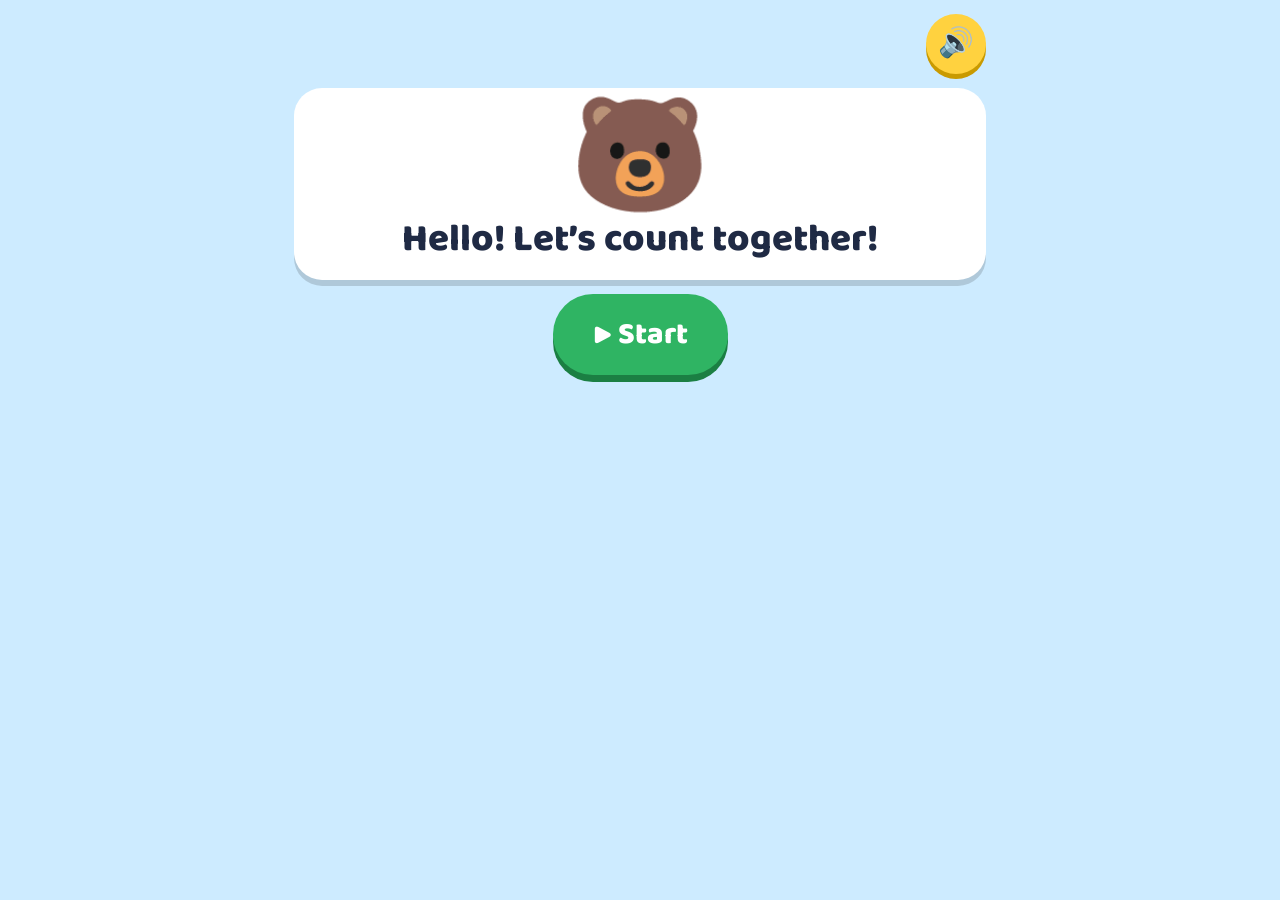
==== n1/math.html @ c8e06a7d "Add files via upload" ====
<!DOCTYPE html>
<html lang="en">
<head>
<meta charset="utf-8">
<meta name="viewport" content="width=device-width, initial-scale=1, viewport-fit=cover">
<title>Let’s Count! Nursery 1 Maths</title>
<link href="https://fonts.googleapis.com/css2?family=Baloo+2:wght@600;800&display=swap" rel="stylesheet">
<style>
:root{--bg:#cdebff;--card:#fff;--ink:#1f2a44;--sun:#ffd23f;--grass:#2fb463;--coral:#ff6b6b;--sky:#2f8fe0;
box-sizing:border-box;padding-top:env(safe-area-inset-top,0px);padding-bottom:env(safe-area-inset-bottom,0px)}
@media (prefers-color-scheme:dark){:root:not([data-theme="light"]){--bg:#14213d;--card:#22325a;--ink:#fff7e0}}
:root[data-theme="dark"]{--bg:#14213d;--card:#22325a;--ink:#fff7e0}
*{box-sizing:border-box;-webkit-tap-highlight-color:transparent}
html,body{margin:0;min-height:100%}
body{background:var(--bg);color:var(--ink);font-family:"Baloo 2","Comic Sans MS","Trebuchet MS",sans-serif;font-weight:600;text-align:center;touch-action:manipulation;user-select:none}
#app{max-width:720px;margin:0 auto;padding:14px;min-height:100vh;display:flex;flex-direction:column;gap:14px}
button{font:inherit;color:inherit;cursor:pointer;border:0}
button:focus-visible{outline:5px solid var(--sky);outline-offset:3px}
.top{display:flex;align-items:center;justify-content:space-between;gap:10px}
.stars{display:flex;gap:4px;flex-wrap:wrap;justify-content:center;font-size:1.6rem}
.stars span{filter:grayscale(1);opacity:.35;transition:.3s}
.stars span.on{filter:none;opacity:1;transform:scale(1.2)}
.round{width:60px;height:60px;border-radius:50%;background:var(--sun);font-size:1.8rem;box-shadow:0 5px 0 #c99a00;color:#1f2a44}
.round:active{transform:translateY(4px);box-shadow:0 1px 0 #c99a00}
.card{background:var(--card);border-radius:28px;padding:18px;box-shadow:0 6px 0 rgba(0,0,0,.15)}
.prompt{font-size:clamp(1.6rem,6vw,2.4rem);font-weight:800;line-height:1.15}
.play{display:flex;flex-wrap:wrap;gap:10px;justify-content:center;align-items:center;min-height:130px}
.item{font-size:clamp(3rem,16vw,5rem);background:none;padding:4px;border-radius:20px;transition:transform .2s}
.item:active{transform:scale(1.2)}
.item.done{background:var(--sun);transform:scale(.9)}
.item .n{display:block;font-size:1.4rem;font-weight:800}
.choices{display:flex;gap:14px;justify-content:center;flex-wrap:wrap}
.num{width:clamp(90px,26vw,130px);height:clamp(90px,26vw,130px);border-radius:30px;font-size:4rem;font-weight:800;color:#fff;box-shadow:0 7px 0 rgba(0,0,0,.25)}
.num:nth-child(1){background:var(--coral)}.num:nth-child(2){background:var(--sky)}.num:nth-child(3){background:var(--grass)}
.num:active{transform:translateY(5px);box-shadow:0 2px 0 rgba(0,0,0,.25)}
.groups{display:flex;gap:14px;width:100%}
.group{flex:1;background:var(--bg);border-radius:24px;padding:10px;font-size:clamp(1.8rem,9vw,3rem);line-height:1.2;box-shadow:0 5px 0 rgba(0,0,0,.18)}
.big{font-size:1.9rem;font-weight:800;padding:16px 40px;border-radius:40px;background:var(--grass);color:#fff;box-shadow:0 7px 0 #1b7f43}
.big:active{transform:translateY(5px);box-shadow:0 2px 0 #1b7f43}
.mascot{font-size:7rem;line-height:1}
.msg{min-height:2.4rem;font-size:1.7rem;font-weight:800;color:var(--grass)}
.msg.bad{color:var(--coral)}
.shake{animation:shake .4s}
@keyframes shake{25%{transform:translateX(-10px)}75%{transform:translateX(10px)}}
.hop{animation:hop .6s}
@keyframes hop{40%{transform:translateY(-24px) scale(1.1)}}
@media (prefers-reduced-motion:reduce){*{animation:none!important;transition:none!important}}
</style>
</head>
<body>
<div id="app"></div>
<script>
var W=['zero','one','two','three','four','five'];
var EM=['🍎','🐟','⭐','🐥','🎈','🚗','🌸','🐞'];
var GOOD=['Great job!','Well done!','Super!','You are a star!','Wonderful!','Hooray!','Fantastic!'];
var app=document.getElementById('app'),sound=true,rounds=[],idx=0,score=0,cur=null,ac=null;

function say(t){try{if(!sound||!window.speechSynthesis)return;speechSynthesis.cancel();var u=new SpeechSynthesisUtterance(t);u.rate=.8;u.pitch=1.3;speechSynthesis.speak(u)}catch(e){}}
function tone(seq){try{if(!sound)return;ac=ac||new(window.AudioContext||window.webkitAudioContext)();seq.forEach(function(f,i){var o=ac.createOscillator(),g=ac.createGain(),t=ac.currentTime+i*.13;o.type='triangle';o.frequency.value=f;g.gain.setValueAtTime(.18,t);g.gain.exponentialRampToValueAtTime(.001,t+.25);o.connect(g);g.connect(ac.destination);o.start(t);o.stop(t+.26)})}catch(e){}}
function rnd(a,b){return a+Math.floor(Math.random()*(b-a+1))}
function pick(a){return a[rnd(0,a.length-1)]}
function shuffle(a){return a.sort(function(){return Math.random()-.5})}
function mk(n,e){return new Array(n+1).join(e)}

function home(){
  app.innerHTML='<div class="top"><span></span><button class="round" id="snd" aria-label="Sound on or off">🔊</button></div>'+
  '<div class="card"><div class="mascot">🐻</div><div class="prompt">Hello! Let’s count together!</div></div>'+
  '<div><button class="big" id="go">▶ Start</button></div>';
  document.getElementById('snd').onclick=toggle;
  document.getElementById('go').onclick=function(){
    var types=['count','find','more','count','find','more','count','find'];
    rounds=types.map(function(t){return t});idx=0;score=0;next();
  };
}
function toggle(){sound=!sound;document.getElementById('snd').textContent=sound?'🔊':'🔇';if(!sound&&window.speechSynthesis)speechSynthesis.cancel()}
function bar(){
  var s='';for(var i=0;i<rounds.length;i++)s+='<span class="'+(i<score?'on':'')+'">⭐</span>';
  return '<div class="top"><div class="stars">'+s+'</div><button class="round" id="rep" aria-label="Hear again">🔊</button></div>';
}
function setMsg(t,bad){var m=document.getElementById('msg');m.textContent=t;m.className='msg'+(bad?' bad':'')}
function choicesFor(ans){var s=[ans];while(s.length<3){var x=rnd(1,5);if(s.indexOf(x)<0)s.push(x)}return shuffle(s)}
function showChoices(box,ans,onDone){
  box.innerHTML=choicesFor(ans).map(function(n){return '<button class="num" data-n="'+n+'" aria-label="'+W[n]+'">'+n+'</button>'}).join('');
  Array.prototype.forEach.call(box.children,function(b){b.onclick=function(){
    if(+b.dataset.n===ans){correct(b)}else{wrong(b)}
  }});
}
function correct(el){
  var c=pick(GOOD);score++;tone([523,659,784,1047]);setMsg(c+' ⭐');
  if(el)el.classList.add('hop');
  setTimeout(function(){say(c)},350);
  document.getElementById('app').querySelectorAll('button.num,button.group').forEach(function(b){b.disabled=true});
  setTimeout(function(){idx++;next()},2200);
}
function wrong(el){
  tone([220,180]);setMsg('Oops! Try again, you can do it!',true);el.classList.remove('shake');void el.offsetWidth;el.classList.add('shake');say('Oops! Try again. You can do it!');
}

function next(){
  if(idx>=rounds.length)return finish();
  var t=rounds[idx];
  if(t==='count')countRound();else if(t==='find')findRound();else moreRound();
}
function shell(prompt,mid,low){
  app.innerHTML=bar()+'<div class="card"><div class="prompt" id="p">'+prompt+'</div></div><div class="card play" id="play">'+mid+'</div><div class="msg" id="msg"></div><div class="choices" id="ch">'+(low||'')+'</div>';
  document.getElementById('rep').onclick=function(){say(cur.say)};
}
function countRound(){
  var n=rnd(1,5),e=pick(EM),tapped=0,html='';
  for(var i=1;i<=n;i++)html+='<button class="item" data-i="'+i+'" aria-label="'+e+'">'+e+'</button>';
  cur={say:'Touch each picture to count them.'};
  shell('Touch each one to count!',html,'');
  say(cur.say);
  Array.prototype.forEach.call(document.querySelectorAll('.item'),function(b){b.onclick=function(){
    if(b.classList.contains('done'))return;
    b.classList.add('done');tapped++;b.innerHTML=e+'<span class="n">'+tapped+'</span>';tone([400+tapped*90]);say(W[tapped]);
    if(tapped===n){
      setTimeout(function(){
        document.getElementById('p').textContent='How many are there?';cur.say='How many are there?';say(cur.say);
        showChoices(document.getElementById('ch'),n);
      },1100);
    }
  }});
}
function findRound(){
  var n=rnd(1,5);cur={say:'Touch the number '+W[n]+'.'};
  shell('Touch the number '+n+'<br><small>('+W[n]+')</small>','<div class="mascot" style="font-size:4.5rem">'+mk(n,'🍎')+'</div>','');
  say(cur.say);showChoices(document.getElementById('ch'),n);
}
function moreRound(){
  var a=rnd(1,5),b;do{b=rnd(1,5)}while(b===a);
  var e1=pick(EM),e2;do{e2=pick(EM)}while(e2===e1);
  var win=a>b?0:1;cur={say:'Which group has more? Touch it.'};
  shell('Which group has more?','<div class="groups"><button class="group" data-g="0" aria-label="group one">'+mk(a,e1)+'</button><button class="group" data-g="1" aria-label="group two">'+mk(b,e2)+'</button></div>','');
  say(cur.say);
  Array.prototype.forEach.call(document.querySelectorAll('.group'),function(g){g.onclick=function(){+g.dataset.g===win?correct(g):wrong(g)}});
}
function finish(){
  tone([523,659,784,1047,784,1047,1319]);
  var s='';for(var i=0;i<score;i++)s+='⭐';
  app.innerHTML='<div class="top"><span></span><button class="round" id="snd">'+(sound?'🔊':'🔇')+'</button></div><div class="card"><div class="mascot hop">🐻🎉</div><div class="prompt">You did it! You are a counting star!</div><div class="stars" style="margin-top:10px">'+s+'</div></div><div><button class="big" id="again">↻ Play again</button></div>';
  document.getElementById('snd').onclick=toggle;
  document.getElementById('again').onclick=home;
  setTimeout(function(){say('You did it! You are a counting star!')},400);
}
home();
</script>
</body>
</html>
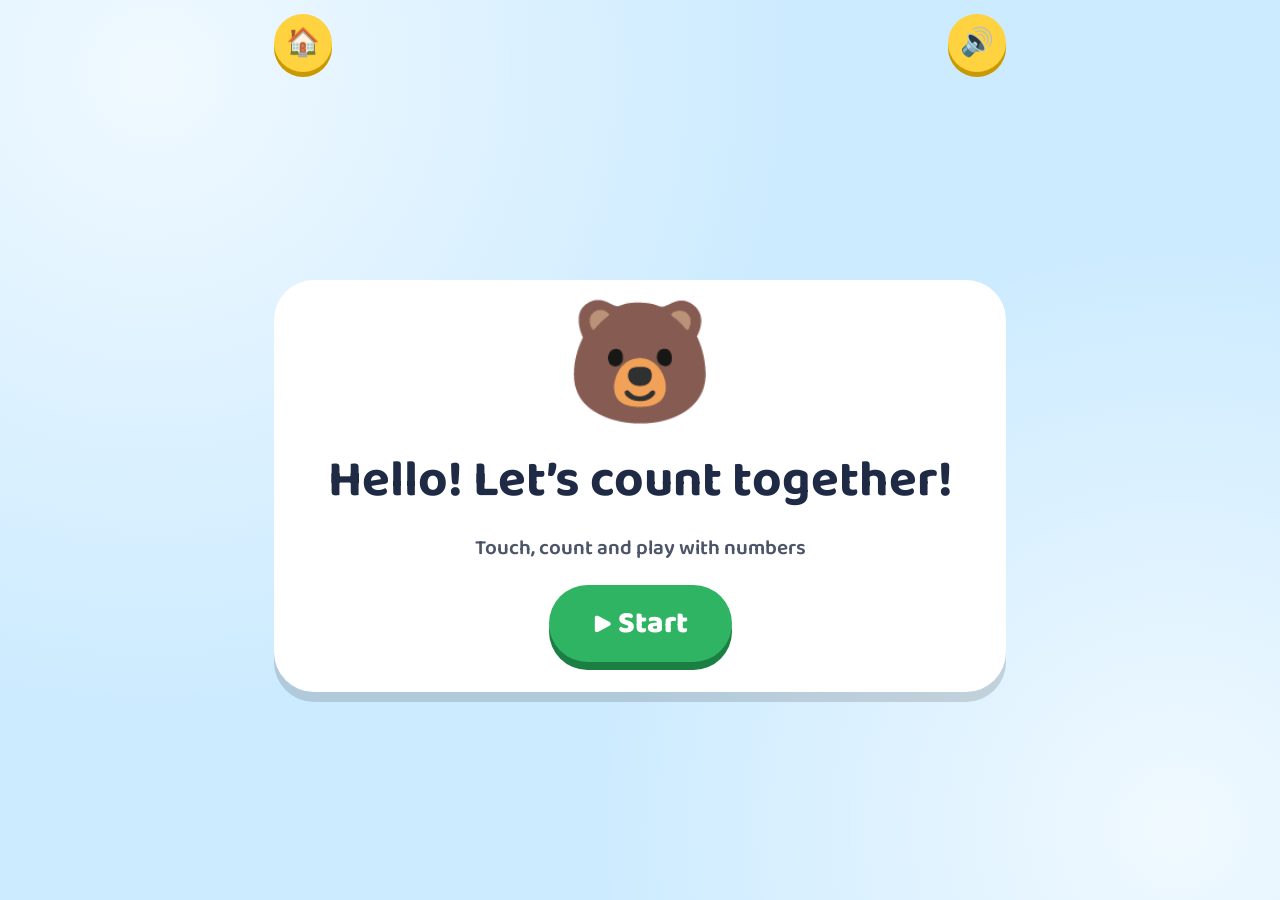
==== commit 66fb2569: "Add files via upload" ====
--- a/n1/math.html
+++ b/n1/math.html
@@ -1,149 +1,28 @@
 <!DOCTYPE html>
-<html lang="en">
-<head>
-<meta charset="utf-8">
-<meta name="viewport" content="width=device-width, initial-scale=1, viewport-fit=cover">
+<html lang="en"><head><meta charset="utf-8"><meta name="viewport" content="width=device-width, initial-scale=1, viewport-fit=cover">
 <title>Let’s Count! Nursery 1 Maths</title>
-<link href="https://fonts.googleapis.com/css2?family=Baloo+2:wght@600;800&display=swap" rel="stylesheet">
-<style>
-:root{--bg:#cdebff;--card:#fff;--ink:#1f2a44;--sun:#ffd23f;--grass:#2fb463;--coral:#ff6b6b;--sky:#2f8fe0;
-box-sizing:border-box;padding-top:env(safe-area-inset-top,0px);padding-bottom:env(safe-area-inset-bottom,0px)}
-@media (prefers-color-scheme:dark){:root:not([data-theme="light"]){--bg:#14213d;--card:#22325a;--ink:#fff7e0}}
-:root[data-theme="dark"]{--bg:#14213d;--card:#22325a;--ink:#fff7e0}
-*{box-sizing:border-box;-webkit-tap-highlight-color:transparent}
-html,body{margin:0;min-height:100%}
-body{background:var(--bg);color:var(--ink);font-family:"Baloo 2","Comic Sans MS","Trebuchet MS",sans-serif;font-weight:600;text-align:center;touch-action:manipulation;user-select:none}
-#app{max-width:720px;margin:0 auto;padding:14px;min-height:100vh;display:flex;flex-direction:column;gap:14px}
-button{font:inherit;color:inherit;cursor:pointer;border:0}
-button:focus-visible{outline:5px solid var(--sky);outline-offset:3px}
-.top{display:flex;align-items:center;justify-content:space-between;gap:10px}
-.stars{display:flex;gap:4px;flex-wrap:wrap;justify-content:center;font-size:1.6rem}
-.stars span{filter:grayscale(1);opacity:.35;transition:.3s}
-.stars span.on{filter:none;opacity:1;transform:scale(1.2)}
-.round{width:60px;height:60px;border-radius:50%;background:var(--sun);font-size:1.8rem;box-shadow:0 5px 0 #c99a00;color:#1f2a44}
-.round:active{transform:translateY(4px);box-shadow:0 1px 0 #c99a00}
-.card{background:var(--card);border-radius:28px;padding:18px;box-shadow:0 6px 0 rgba(0,0,0,.15)}
-.prompt{font-size:clamp(1.6rem,6vw,2.4rem);font-weight:800;line-height:1.15}
-.play{display:flex;flex-wrap:wrap;gap:10px;justify-content:center;align-items:center;min-height:130px}
-.item{font-size:clamp(3rem,16vw,5rem);background:none;padding:4px;border-radius:20px;transition:transform .2s}
-.item:active{transform:scale(1.2)}
-.item.done{background:var(--sun);transform:scale(.9)}
-.item .n{display:block;font-size:1.4rem;font-weight:800}
-.choices{display:flex;gap:14px;justify-content:center;flex-wrap:wrap}
-.num{width:clamp(90px,26vw,130px);height:clamp(90px,26vw,130px);border-radius:30px;font-size:4rem;font-weight:800;color:#fff;box-shadow:0 7px 0 rgba(0,0,0,.25)}
-.num:nth-child(1){background:var(--coral)}.num:nth-child(2){background:var(--sky)}.num:nth-child(3){background:var(--grass)}
-.num:active{transform:translateY(5px);box-shadow:0 2px 0 rgba(0,0,0,.25)}
-.groups{display:flex;gap:14px;width:100%}
-.group{flex:1;background:var(--bg);border-radius:24px;padding:10px;font-size:clamp(1.8rem,9vw,3rem);line-height:1.2;box-shadow:0 5px 0 rgba(0,0,0,.18)}
-.big{font-size:1.9rem;font-weight:800;padding:16px 40px;border-radius:40px;background:var(--grass);color:#fff;box-shadow:0 7px 0 #1b7f43}
-.big:active{transform:translateY(5px);box-shadow:0 2px 0 #1b7f43}
-.mascot{font-size:7rem;line-height:1}
-.msg{min-height:2.4rem;font-size:1.7rem;font-weight:800;color:var(--grass)}
-.msg.bad{color:var(--coral)}
-.shake{animation:shake .4s}
-@keyframes shake{25%{transform:translateX(-10px)}75%{transform:translateX(10px)}}
-.hop{animation:hop .6s}
-@keyframes hop{40%{transform:translateY(-24px) scale(1.1)}}
-@media (prefers-reduced-motion:reduce){*{animation:none!important;transition:none!important}}
-</style>
-</head>
-<body>
-<div id="app"></div>
+<link href="https://fonts.googleapis.com/css2?family=Baloo+2:wght@600;800&display=swap" rel="stylesheet"><link rel="stylesheet" href="kids.css"></head>
+<body class="mth"><div id="app"></div><script src="kids.js"></script>
 <script>
-var W=['zero','one','two','three','four','five'];
-var EM=['🍎','🐟','⭐','🐥','🎈','🚗','🌸','🐞'];
-var GOOD=['Great job!','Well done!','Super!','You are a star!','Wonderful!','Hooray!','Fantastic!'];
-var app=document.getElementById('app'),sound=true,rounds=[],idx=0,score=0,cur=null,ac=null;
-
-function say(t){try{if(!sound||!window.speechSynthesis)return;speechSynthesis.cancel();var u=new SpeechSynthesisUtterance(t);u.rate=.8;u.pitch=1.3;speechSynthesis.speak(u)}catch(e){}}
-function tone(seq){try{if(!sound)return;ac=ac||new(window.AudioContext||window.webkitAudioContext)();seq.forEach(function(f,i){var o=ac.createOscillator(),g=ac.createGain(),t=ac.currentTime+i*.13;o.type='triangle';o.frequency.value=f;g.gain.setValueAtTime(.18,t);g.gain.exponentialRampToValueAtTime(.001,t+.25);o.connect(g);g.connect(ac.destination);o.start(t);o.stop(t+.26)})}catch(e){}}
-function rnd(a,b){return a+Math.floor(Math.random()*(b-a+1))}
-function pick(a){return a[rnd(0,a.length-1)]}
-function shuffle(a){return a.sort(function(){return Math.random()-.5})}
-function mk(n,e){return new Array(n+1).join(e)}
-
-function home(){
-  app.innerHTML='<div class="top"><span></span><button class="round" id="snd" aria-label="Sound on or off">🔊</button></div>'+
-  '<div class="card"><div class="mascot">🐻</div><div class="prompt">Hello! Let’s count together!</div></div>'+
-  '<div><button class="big" id="go">▶ Start</button></div>';
-  document.getElementById('snd').onclick=toggle;
-  document.getElementById('go').onclick=function(){
-    var types=['count','find','more','count','find','more','count','find'];
-    rounds=types.map(function(t){return t});idx=0;score=0;next();
-  };
-}
-function toggle(){sound=!sound;document.getElementById('snd').textContent=sound?'🔊':'🔇';if(!sound&&window.speechSynthesis)speechSynthesis.cancel()}
-function bar(){
-  var s='';for(var i=0;i<rounds.length;i++)s+='<span class="'+(i<score?'on':'')+'">⭐</span>';
-  return '<div class="top"><div class="stars">'+s+'</div><button class="round" id="rep" aria-label="Hear again">🔊</button></div>';
-}
-function setMsg(t,bad){var m=document.getElementById('msg');m.textContent=t;m.className='msg'+(bad?' bad':'')}
-function choicesFor(ans){var s=[ans];while(s.length<3){var x=rnd(1,5);if(s.indexOf(x)<0)s.push(x)}return shuffle(s)}
-function showChoices(box,ans,onDone){
-  box.innerHTML=choicesFor(ans).map(function(n){return '<button class="num" data-n="'+n+'" aria-label="'+W[n]+'">'+n+'</button>'}).join('');
-  Array.prototype.forEach.call(box.children,function(b){b.onclick=function(){
-    if(+b.dataset.n===ans){correct(b)}else{wrong(b)}
-  }});
-}
-function correct(el){
-  var c=pick(GOOD);score++;tone([523,659,784,1047]);setMsg(c+' ⭐');
-  if(el)el.classList.add('hop');
-  setTimeout(function(){say(c)},350);
-  document.getElementById('app').querySelectorAll('button.num,button.group').forEach(function(b){b.disabled=true});
-  setTimeout(function(){idx++;next()},2200);
-}
-function wrong(el){
-  tone([220,180]);setMsg('Oops! Try again, you can do it!',true);el.classList.remove('shake');void el.offsetWidth;el.classList.add('shake');say('Oops! Try again. You can do it!');
-}
-
-function next(){
-  if(idx>=rounds.length)return finish();
-  var t=rounds[idx];
-  if(t==='count')countRound();else if(t==='find')findRound();else moreRound();
-}
-function shell(prompt,mid,low){
-  app.innerHTML=bar()+'<div class="card"><div class="prompt" id="p">'+prompt+'</div></div><div class="card play" id="play">'+mid+'</div><div class="msg" id="msg"></div><div class="choices" id="ch">'+(low||'')+'</div>';
-  document.getElementById('rep').onclick=function(){say(cur.say)};
-}
-function countRound(){
-  var n=rnd(1,5),e=pick(EM),tapped=0,html='';
-  for(var i=1;i<=n;i++)html+='<button class="item" data-i="'+i+'" aria-label="'+e+'">'+e+'</button>';
-  cur={say:'Touch each picture to count them.'};
-  shell('Touch each one to count!',html,'');
-  say(cur.say);
-  Array.prototype.forEach.call(document.querySelectorAll('.item'),function(b){b.onclick=function(){
-    if(b.classList.contains('done'))return;
-    b.classList.add('done');tapped++;b.innerHTML=e+'<span class="n">'+tapped+'</span>';tone([400+tapped*90]);say(W[tapped]);
-    if(tapped===n){
-      setTimeout(function(){
-        document.getElementById('p').textContent='How many are there?';cur.say='How many are there?';say(cur.say);
-        showChoices(document.getElementById('ch'),n);
-      },1100);
-    }
-  }});
-}
-function findRound(){
-  var n=rnd(1,5);cur={say:'Touch the number '+W[n]+'.'};
-  shell('Touch the number '+n+'<br><small>('+W[n]+')</small>','<div class="mascot" style="font-size:4.5rem">'+mk(n,'🍎')+'</div>','');
-  say(cur.say);showChoices(document.getElementById('ch'),n);
-}
-function moreRound(){
-  var a=rnd(1,5),b;do{b=rnd(1,5)}while(b===a);
-  var e1=pick(EM),e2;do{e2=pick(EM)}while(e2===e1);
-  var win=a>b?0:1;cur={say:'Which group has more? Touch it.'};
-  shell('Which group has more?','<div class="groups"><button class="group" data-g="0" aria-label="group one">'+mk(a,e1)+'</button><button class="group" data-g="1" aria-label="group two">'+mk(b,e2)+'</button></div>','');
-  say(cur.say);
-  Array.prototype.forEach.call(document.querySelectorAll('.group'),function(g){g.onclick=function(){+g.dataset.g===win?correct(g):wrong(g)}});
-}
-function finish(){
-  tone([523,659,784,1047,784,1047,1319]);
-  var s='';for(var i=0;i<score;i++)s+='⭐';
-  app.innerHTML='<div class="top"><span></span><button class="round" id="snd">'+(sound?'🔊':'🔇')+'</button></div><div class="card"><div class="mascot hop">🐻🎉</div><div class="prompt">You did it! You are a counting star!</div><div class="stars" style="margin-top:10px">'+s+'</div></div><div><button class="big" id="again">↻ Play again</button></div>';
-  document.getElementById('snd').onclick=toggle;
-  document.getElementById('again').onclick=home;
-  setTimeout(function(){say('You did it! You are a counting star!')},400);
-}
-home();
-</script>
-</body>
-</html>
+var W=['zero','one','two','three','four','five','six','seven','eight','nine','ten'];
+var EM=[['🍎','apples'],['🐟','fish'],['⭐','stars'],['🐥','chicks'],['🎈','balloons'],['🚗','cars'],['🌸','flowers'],['🐞','ladybirds']];
+function nums(n){var s=[n];while(s.length<3){var x=K.rnd(1,Math.max(5,n+1));if(s.indexOf(x)<0)s.push(x)}return K.shuffle(s).map(function(x){return {n:x,html:x,label:W[x]}})}
+function rep(n,e){return new Array(n+1).join(e)}
+function count(a){var n=K.rnd(2,5),e=K.pick(EM),t=0,h='<div class="counter">Count: <b id="cn">0</b></div><div class="tray">';
+ for(var i=1;i<=n;i++)h+='<button class="obj" style="animation-delay:'+i*.09+'s" aria-label="'+e[1]+'">'+e[0]+'</button>';h+='</div>';
+ a.ask('Touch each one to count!','Let us count the '+e[1]+'. Touch each one.');a.play(h);
+ Array.prototype.forEach.call(document.querySelectorAll('.obj'),function(b){b.onclick=function(){
+  if(b.classList.contains('done'))return;b.classList.add('done');t++;b.insertAdjacentHTML('beforeend','<span class="badge">'+t+'</span>');
+  var c=a.$('cn');c.textContent=t;c.classList.remove('bump');void c.offsetWidth;c.classList.add('bump');a.tone([380+t*80]);a.say(W[t]);
+  if(t===n)setTimeout(function(){a.say('There are '+W[n]+' '+e[1]+'!',function(){a.ask('How many '+e[1]+'<small>Touch the number</small>','How many '+e[1]+' are there?');
+   a.choose(nums(n),function(o,el){o.n===n?a.ok(el):a.no(el)})})},900)}})}
+function find(a){var n=K.rnd(1,5),e=K.pick(EM);
+ a.ask('Touch the number '+n+'<small>('+W[n]+')</small>','Touch the number '+W[n]+'.');
+ a.play('<div class="tray" style="font-size:clamp(2.4rem,10vw,3.4rem)">'+rep(n,e[0])+'</div>');
+ a.choose(nums(n),function(o,el){o.n===n?a.ok(el,'Yes! This is the number '+W[n]+'.'):a.no(el)})}
+function more(a){var x=K.rnd(1,5),y;do{y=K.rnd(1,5)}while(y===x);var e1=K.pick(EM),e2;do{e2=K.pick(EM)}while(e2===e1);var win=x>y?0:1;
+ a.ask('Which group has more?','Which group has more? Touch it.');
+ a.play('<div class="groups"><button class="group" aria-label="group one">'+rep(x,e1[0])+'</button><button class="group" aria-label="group two">'+rep(y,e2[0])+'</button></div>');
+ Array.prototype.forEach.call(document.querySelectorAll('.group'),function(g,i){g.onclick=function(){i===win?a.ok(g,Math.max(x,y)+' is more than '+Math.min(x,y)+'.'):a.no(g)}})}
+K.run({id:'math',mascot:'🐻',hello:'Hello! Let’s count together!',sub:'Touch, count and play with numbers',done:'You did it! You are a counting star!',rounds:function(){return [count,find,more,count,find,more,count,find]}});
+</script></body></html>
--- a/n1/kids.css
+++ b/n1/kids.css
@@ -0,0 +1,62 @@
+:root{--sun:#ffd23f;--coral:#ff6b6b;--sky:#2f8fe0;box-sizing:border-box;padding-top:env(safe-area-inset-top,0px);padding-bottom:env(safe-area-inset-bottom,0px)}
+body{--bg:#cdebff;--bg2:#f0f9ff;--card:#fff;--ink:#1f2a44;--ac:#2fb463;--acd:#1b7f43}
+body.eng{--bg:#e4dbff;--bg2:#f7f3ff;--ink:#2a1f4d;--ac:#17a89b;--acd:#0f776e}
+body.sci{--bg:#d6f4cf;--bg2:#f2fcee;--ink:#12361f;--ac:#2e9e4f;--acd:#1c6e34}
+@media(prefers-color-scheme:dark){body,body.eng,body.sci{--bg:#1a2142;--bg2:#232c57;--card:#303b6a;--ink:#fff7e0}}
+*{box-sizing:border-box;-webkit-tap-highlight-color:transparent}
+html,body{margin:0;min-height:100%}
+body{background:radial-gradient(circle at 12% 8%,var(--bg2),transparent 45%),radial-gradient(circle at 92% 92%,var(--bg2),transparent 40%),var(--bg);color:var(--ink);font-family:"Baloo 2","Trebuchet MS","Comic Sans MS",sans-serif;font-weight:600;text-align:center;user-select:none;touch-action:manipulation}
+#app{max-width:760px;margin:0 auto;padding:14px;min-height:100vh;display:flex;flex-direction:column;gap:14px}
+button,a{font:inherit;color:inherit;cursor:pointer;border:0;text-decoration:none}
+:focus-visible{outline:5px solid var(--sky);outline-offset:3px}
+.top{display:flex;align-items:center;justify-content:space-between;gap:10px}
+.round{width:58px;height:58px;border-radius:50%;background:var(--sun);font-size:1.7rem;box-shadow:0 5px 0 #c99a00;color:#2a1f4d;display:grid;place-items:center;flex:none}
+.round:active{transform:translateY(4px);box-shadow:0 1px 0 #c99a00}
+.stars{display:flex;gap:3px;flex-wrap:wrap;justify-content:center;font-size:1.5rem}
+.stars span{filter:grayscale(1);opacity:.3;transition:.4s}
+.stars span.on{filter:none;opacity:1;transform:scale(1.25) rotate(360deg)}
+.stage{flex:1;display:flex;flex-direction:column;gap:14px;justify-content:center}
+.bubble{background:var(--card);border-radius:30px;padding:14px 16px;box-shadow:0 7px 0 rgba(0,0,0,.14);display:flex;align-items:center;gap:12px;text-align:left;position:relative}
+.bubble:after{content:"";position:absolute;bottom:-12px;left:42px;border:12px solid transparent;border-bottom:0;border-top-color:var(--card)}
+.bubble .face{font-size:3rem;flex:none}
+.pt{font-size:clamp(1.5rem,5.5vw,2.3rem);font-weight:800;line-height:1.12;flex:1;text-align:center}
+.pt small{display:block;font-size:.6em;opacity:.7}
+.play{background:var(--card);border-radius:34px;padding:16px;box-shadow:0 8px 0 rgba(0,0,0,.14);min-height:150px;display:flex;gap:14px;justify-content:center;align-items:center;flex-wrap:wrap;position:relative}
+.hero{background:var(--card);border-radius:40px;padding:30px 20px;box-shadow:0 10px 0 rgba(0,0,0,.14)}
+.hero h1{font-size:clamp(2rem,8vw,3.2rem);margin:10px 0}.hero p{margin:0 0 20px;opacity:.8;font-size:1.3rem}
+.mascot{font-size:7.5rem;line-height:1}.bob{animation:bob 2.4s ease-in-out infinite}
+@keyframes bob{50%{transform:translateY(-12px)}}
+.big{font-size:1.9rem;font-weight:800;padding:14px 44px;border-radius:44px;background:var(--ac);color:#fff;box-shadow:0 8px 0 var(--acd)}
+.big:active{transform:translateY(6px);box-shadow:0 2px 0 var(--acd)}
+.msg{min-height:2.3rem;font-size:1.7rem;font-weight:800;color:var(--ac)}.msg.bad{color:var(--coral)}
+.choices{display:flex;gap:14px;justify-content:center;flex-wrap:wrap;min-height:20px}
+.opt{width:clamp(95px,28vw,135px);height:clamp(100px,29vw,140px);border-radius:32px;font-size:3.6rem;font-weight:800;color:#fff;box-shadow:0 8px 0 rgba(0,0,0,.25);line-height:1;padding:6px;animation:pop .45s both}
+.opt small{display:block;font-size:1.25rem;font-weight:800;margin-top:4px}
+.opt:nth-child(1){background:var(--coral);animation-delay:0s}.opt:nth-child(2){background:var(--sky);animation-delay:.08s}.opt:nth-child(3){background:var(--ac);animation-delay:.16s}
+.opt.card{background:var(--card)!important;color:var(--ink)}
+.opt:active{transform:translateY(6px);box-shadow:0 2px 0 rgba(0,0,0,.25)}
+@keyframes pop{0%{transform:scale(0)}70%{transform:scale(1.12)}}
+.letter{font-size:clamp(7rem,32vw,11rem);font-weight:800;line-height:1;color:var(--coral);text-shadow:5px 6px 0 rgba(0,0,0,.12)}
+.pic{font-size:clamp(5rem,26vw,8.5rem);background:var(--bg);border-radius:36px;padding:8px 22px;line-height:1.1;box-shadow:0 7px 0 rgba(0,0,0,.18)}
+.pic small{display:block;font-size:1.5rem;font-weight:800}
+.pic:active{transform:scale(1.07)}
+.sing{animation:ring .9s infinite,wob .4s infinite}
+@keyframes ring{0%{box-shadow:0 0 0 0 rgba(47,143,224,.6)}100%{box-shadow:0 0 0 38px rgba(47,143,224,0)}}
+@keyframes wob{50%{transform:rotate(-4deg) scale(1.06)}}
+.tray{display:flex;flex-wrap:wrap;gap:12px;justify-content:center;padding:14px;border-radius:28px;background:repeating-linear-gradient(45deg,var(--bg),var(--bg) 14px,var(--bg2) 14px,var(--bg2) 28px);width:100%}
+.counter{width:100%;display:flex;justify-content:center;align-items:center;gap:10px;font-size:1.3rem;font-weight:800}
+.counter b{display:grid;place-items:center;width:86px;height:86px;border-radius:50%;background:var(--ac);color:#fff;font-size:3.4rem;box-shadow:0 6px 0 var(--acd)}
+.counter b.bump{animation:pop .4s}
+.obj{position:relative;width:clamp(82px,22vw,108px);height:clamp(82px,22vw,108px);border-radius:50%;background:var(--card);font-size:clamp(2.8rem,12vw,3.8rem);box-shadow:0 7px 0 rgba(0,0,0,.2);display:grid;place-items:center;transition:.25s;animation:pop .5s both}
+.obj:active{transform:scale(1.1)}
+.obj.done{background:var(--sun);transform:translateY(5px) scale(.94);box-shadow:0 2px 0 rgba(0,0,0,.2)}
+.obj .badge{position:absolute;top:-10px;right:-10px;width:40px;height:40px;border-radius:50%;background:var(--coral);color:#fff;font-size:1.5rem;font-weight:800;display:grid;place-items:center;border:3px solid #fff;animation:pop .4s}
+.groups{display:flex;gap:14px;width:100%}
+.group{flex:1;background:var(--bg);border-radius:28px;padding:12px;font-size:clamp(1.8rem,8vw,2.8rem);line-height:1.25;box-shadow:0 7px 0 rgba(0,0,0,.18)}
+.group:active{transform:translateY(5px)}
+.word{font-size:1.6rem;font-weight:800;opacity:.8}
+.shake{animation:shake .4s}@keyframes shake{25%{transform:translateX(-10px)}75%{transform:translateX(10px)}}
+.hop{animation:hop .6s}@keyframes hop{40%{transform:translateY(-26px) scale(1.12)}}
+.confetti{position:fixed;top:-50px;font-size:2rem;pointer-events:none;z-index:50;animation:fall 2.3s ease-in forwards}
+@keyframes fall{to{transform:translate(var(--dx),115vh) rotate(540deg)}}
+@media(prefers-reduced-motion:reduce){*{animation:none!important;transition:none!important}.confetti{display:none}}
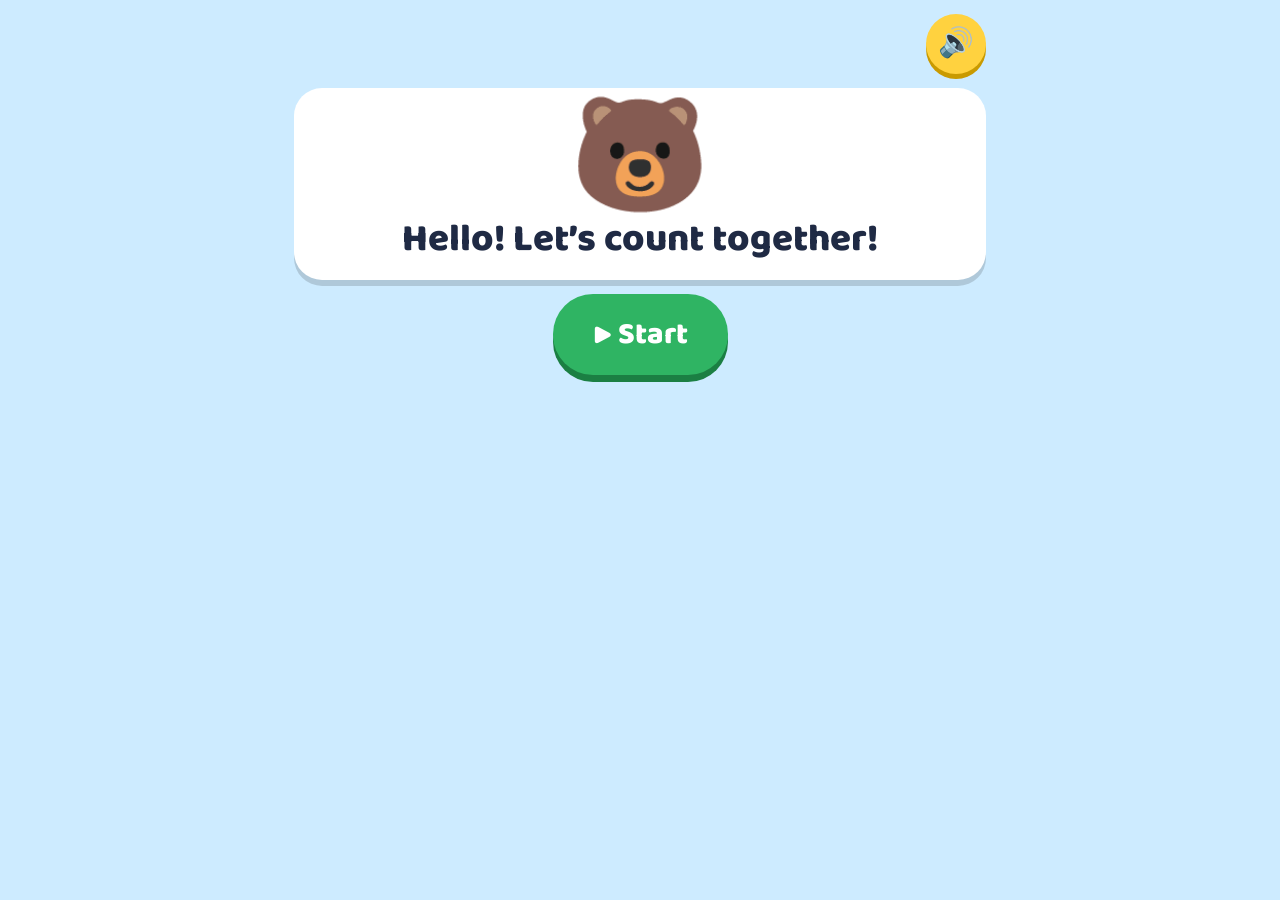
==== commit 5277d269: "Add files via upload" ====
--- a/n1/math.html
+++ b/n1/math.html
@@ -1,28 +1,149 @@
 <!DOCTYPE html>
-<html lang="en"><head><meta charset="utf-8"><meta name="viewport" content="width=device-width, initial-scale=1, viewport-fit=cover">
+<html lang="en">
+<head>
+<meta charset="utf-8">
+<meta name="viewport" content="width=device-width, initial-scale=1, viewport-fit=cover">
 <title>Let’s Count! Nursery 1 Maths</title>
-<link href="https://fonts.googleapis.com/css2?family=Baloo+2:wght@600;800&display=swap" rel="stylesheet"><link rel="stylesheet" href="kids.css"></head>
-<body class="mth"><div id="app"></div><script src="kids.js"></script>
+<link href="https://fonts.googleapis.com/css2?family=Baloo+2:wght@600;800&display=swap" rel="stylesheet">
+<style>
+:root{--bg:#cdebff;--card:#fff;--ink:#1f2a44;--sun:#ffd23f;--grass:#2fb463;--coral:#ff6b6b;--sky:#2f8fe0;
+box-sizing:border-box;padding-top:env(safe-area-inset-top,0px);padding-bottom:env(safe-area-inset-bottom,0px)}
+@media (prefers-color-scheme:dark){:root:not([data-theme="light"]){--bg:#14213d;--card:#22325a;--ink:#fff7e0}}
+:root[data-theme="dark"]{--bg:#14213d;--card:#22325a;--ink:#fff7e0}
+*{box-sizing:border-box;-webkit-tap-highlight-color:transparent}
+html,body{margin:0;min-height:100%}
+body{background:var(--bg);color:var(--ink);font-family:"Baloo 2","Comic Sans MS","Trebuchet MS",sans-serif;font-weight:600;text-align:center;touch-action:manipulation;user-select:none}
+#app{max-width:720px;margin:0 auto;padding:14px;min-height:100vh;display:flex;flex-direction:column;gap:14px}
+button{font:inherit;color:inherit;cursor:pointer;border:0}
+button:focus-visible{outline:5px solid var(--sky);outline-offset:3px}
+.top{display:flex;align-items:center;justify-content:space-between;gap:10px}
+.stars{display:flex;gap:4px;flex-wrap:wrap;justify-content:center;font-size:1.6rem}
+.stars span{filter:grayscale(1);opacity:.35;transition:.3s}
+.stars span.on{filter:none;opacity:1;transform:scale(1.2)}
+.round{width:60px;height:60px;border-radius:50%;background:var(--sun);font-size:1.8rem;box-shadow:0 5px 0 #c99a00;color:#1f2a44}
+.round:active{transform:translateY(4px);box-shadow:0 1px 0 #c99a00}
+.card{background:var(--card);border-radius:28px;padding:18px;box-shadow:0 6px 0 rgba(0,0,0,.15)}
+.prompt{font-size:clamp(1.6rem,6vw,2.4rem);font-weight:800;line-height:1.15}
+.play{display:flex;flex-wrap:wrap;gap:10px;justify-content:center;align-items:center;min-height:130px}
+.item{font-size:clamp(3rem,16vw,5rem);background:none;padding:4px;border-radius:20px;transition:transform .2s}
+.item:active{transform:scale(1.2)}
+.item.done{background:var(--sun);transform:scale(.9)}
+.item .n{display:block;font-size:1.4rem;font-weight:800}
+.choices{display:flex;gap:14px;justify-content:center;flex-wrap:wrap}
+.num{width:clamp(90px,26vw,130px);height:clamp(90px,26vw,130px);border-radius:30px;font-size:4rem;font-weight:800;color:#fff;box-shadow:0 7px 0 rgba(0,0,0,.25)}
+.num:nth-child(1){background:var(--coral)}.num:nth-child(2){background:var(--sky)}.num:nth-child(3){background:var(--grass)}
+.num:active{transform:translateY(5px);box-shadow:0 2px 0 rgba(0,0,0,.25)}
+.groups{display:flex;gap:14px;width:100%}
+.group{flex:1;background:var(--bg);border-radius:24px;padding:10px;font-size:clamp(1.8rem,9vw,3rem);line-height:1.2;box-shadow:0 5px 0 rgba(0,0,0,.18)}
+.big{font-size:1.9rem;font-weight:800;padding:16px 40px;border-radius:40px;background:var(--grass);color:#fff;box-shadow:0 7px 0 #1b7f43}
+.big:active{transform:translateY(5px);box-shadow:0 2px 0 #1b7f43}
+.mascot{font-size:7rem;line-height:1}
+.msg{min-height:2.4rem;font-size:1.7rem;font-weight:800;color:var(--grass)}
+.msg.bad{color:var(--coral)}
+.shake{animation:shake .4s}
+@keyframes shake{25%{transform:translateX(-10px)}75%{transform:translateX(10px)}}
+.hop{animation:hop .6s}
+@keyframes hop{40%{transform:translateY(-24px) scale(1.1)}}
+@media (prefers-reduced-motion:reduce){*{animation:none!important;transition:none!important}}
+</style>
+</head>
+<body>
+<div id="app"></div>
 <script>
-var W=['zero','one','two','three','four','five','six','seven','eight','nine','ten'];
-var EM=[['🍎','apples'],['🐟','fish'],['⭐','stars'],['🐥','chicks'],['🎈','balloons'],['🚗','cars'],['🌸','flowers'],['🐞','ladybirds']];
-function nums(n){var s=[n];while(s.length<3){var x=K.rnd(1,Math.max(5,n+1));if(s.indexOf(x)<0)s.push(x)}return K.shuffle(s).map(function(x){return {n:x,html:x,label:W[x]}})}
-function rep(n,e){return new Array(n+1).join(e)}
-function count(a){var n=K.rnd(2,5),e=K.pick(EM),t=0,h='<div class="counter">Count: <b id="cn">0</b></div><div class="tray">';
- for(var i=1;i<=n;i++)h+='<button class="obj" style="animation-delay:'+i*.09+'s" aria-label="'+e[1]+'">'+e[0]+'</button>';h+='</div>';
- a.ask('Touch each one to count!','Let us count the '+e[1]+'. Touch each one.');a.play(h);
- Array.prototype.forEach.call(document.querySelectorAll('.obj'),function(b){b.onclick=function(){
-  if(b.classList.contains('done'))return;b.classList.add('done');t++;b.insertAdjacentHTML('beforeend','<span class="badge">'+t+'</span>');
-  var c=a.$('cn');c.textContent=t;c.classList.remove('bump');void c.offsetWidth;c.classList.add('bump');a.tone([380+t*80]);a.say(W[t]);
-  if(t===n)setTimeout(function(){a.say('There are '+W[n]+' '+e[1]+'!',function(){a.ask('How many '+e[1]+'<small>Touch the number</small>','How many '+e[1]+' are there?');
-   a.choose(nums(n),function(o,el){o.n===n?a.ok(el):a.no(el)})})},900)}})}
-function find(a){var n=K.rnd(1,5),e=K.pick(EM);
- a.ask('Touch the number '+n+'<small>('+W[n]+')</small>','Touch the number '+W[n]+'.');
- a.play('<div class="tray" style="font-size:clamp(2.4rem,10vw,3.4rem)">'+rep(n,e[0])+'</div>');
- a.choose(nums(n),function(o,el){o.n===n?a.ok(el,'Yes! This is the number '+W[n]+'.'):a.no(el)})}
-function more(a){var x=K.rnd(1,5),y;do{y=K.rnd(1,5)}while(y===x);var e1=K.pick(EM),e2;do{e2=K.pick(EM)}while(e2===e1);var win=x>y?0:1;
- a.ask('Which group has more?','Which group has more? Touch it.');
- a.play('<div class="groups"><button class="group" aria-label="group one">'+rep(x,e1[0])+'</button><button class="group" aria-label="group two">'+rep(y,e2[0])+'</button></div>');
- Array.prototype.forEach.call(document.querySelectorAll('.group'),function(g,i){g.onclick=function(){i===win?a.ok(g,Math.max(x,y)+' is more than '+Math.min(x,y)+'.'):a.no(g)}})}
-K.run({id:'math',mascot:'🐻',hello:'Hello! Let’s count together!',sub:'Touch, count and play with numbers',done:'You did it! You are a counting star!',rounds:function(){return [count,find,more,count,find,more,count,find]}});
-</script></body></html>
+var W=['zero','one','two','three','four','five'];
+var EM=['🍎','🐟','⭐','🐥','🎈','🚗','🌸','🐞'];
+var GOOD=['Great job!','Well done!','Super!','You are a star!','Wonderful!','Hooray!','Fantastic!'];
+var app=document.getElementById('app'),sound=true,rounds=[],idx=0,score=0,cur=null,ac=null;
+
+function say(t){try{if(!sound||!window.speechSynthesis)return;speechSynthesis.cancel();var u=new SpeechSynthesisUtterance(t);u.rate=.8;u.pitch=1.3;speechSynthesis.speak(u)}catch(e){}}
+function tone(seq){try{if(!sound)return;ac=ac||new(window.AudioContext||window.webkitAudioContext)();seq.forEach(function(f,i){var o=ac.createOscillator(),g=ac.createGain(),t=ac.currentTime+i*.13;o.type='triangle';o.frequency.value=f;g.gain.setValueAtTime(.18,t);g.gain.exponentialRampToValueAtTime(.001,t+.25);o.connect(g);g.connect(ac.destination);o.start(t);o.stop(t+.26)})}catch(e){}}
+function rnd(a,b){return a+Math.floor(Math.random()*(b-a+1))}
+function pick(a){return a[rnd(0,a.length-1)]}
+function shuffle(a){return a.sort(function(){return Math.random()-.5})}
+function mk(n,e){return new Array(n+1).join(e)}
+
+function home(){
+  app.innerHTML='<div class="top"><span></span><button class="round" id="snd" aria-label="Sound on or off">🔊</button></div>'+
+  '<div class="card"><div class="mascot">🐻</div><div class="prompt">Hello! Let’s count together!</div></div>'+
+  '<div><button class="big" id="go">▶ Start</button></div>';
+  document.getElementById('snd').onclick=toggle;
+  document.getElementById('go').onclick=function(){
+    var types=['count','find','more','count','find','more','count','find'];
+    rounds=types.map(function(t){return t});idx=0;score=0;next();
+  };
+}
+function toggle(){sound=!sound;document.getElementById('snd').textContent=sound?'🔊':'🔇';if(!sound&&window.speechSynthesis)speechSynthesis.cancel()}
+function bar(){
+  var s='';for(var i=0;i<rounds.length;i++)s+='<span class="'+(i<score?'on':'')+'">⭐</span>';
+  return '<div class="top"><div class="stars">'+s+'</div><button class="round" id="rep" aria-label="Hear again">🔊</button></div>';
+}
+function setMsg(t,bad){var m=document.getElementById('msg');m.textContent=t;m.className='msg'+(bad?' bad':'')}
+function choicesFor(ans){var s=[ans];while(s.length<3){var x=rnd(1,5);if(s.indexOf(x)<0)s.push(x)}return shuffle(s)}
+function showChoices(box,ans,onDone){
+  box.innerHTML=choicesFor(ans).map(function(n){return '<button class="num" data-n="'+n+'" aria-label="'+W[n]+'">'+n+'</button>'}).join('');
+  Array.prototype.forEach.call(box.children,function(b){b.onclick=function(){
+    if(+b.dataset.n===ans){correct(b)}else{wrong(b)}
+  }});
+}
+function correct(el){
+  var c=pick(GOOD);score++;tone([523,659,784,1047]);setMsg(c+' ⭐');
+  if(el)el.classList.add('hop');
+  setTimeout(function(){say(c)},350);
+  document.getElementById('app').querySelectorAll('button.num,button.group').forEach(function(b){b.disabled=true});
+  setTimeout(function(){idx++;next()},2200);
+}
+function wrong(el){
+  tone([220,180]);setMsg('Oops! Try again, you can do it!',true);el.classList.remove('shake');void el.offsetWidth;el.classList.add('shake');say('Oops! Try again. You can do it!');
+}
+
+function next(){
+  if(idx>=rounds.length)return finish();
+  var t=rounds[idx];
+  if(t==='count')countRound();else if(t==='find')findRound();else moreRound();
+}
+function shell(prompt,mid,low){
+  app.innerHTML=bar()+'<div class="card"><div class="prompt" id="p">'+prompt+'</div></div><div class="card play" id="play">'+mid+'</div><div class="msg" id="msg"></div><div class="choices" id="ch">'+(low||'')+'</div>';
+  document.getElementById('rep').onclick=function(){say(cur.say)};
+}
+function countRound(){
+  var n=rnd(1,5),e=pick(EM),tapped=0,html='';
+  for(var i=1;i<=n;i++)html+='<button class="item" data-i="'+i+'" aria-label="'+e+'">'+e+'</button>';
+  cur={say:'Touch each picture to count them.'};
+  shell('Touch each one to count!',html,'');
+  say(cur.say);
+  Array.prototype.forEach.call(document.querySelectorAll('.item'),function(b){b.onclick=function(){
+    if(b.classList.contains('done'))return;
+    b.classList.add('done');tapped++;b.innerHTML=e+'<span class="n">'+tapped+'</span>';tone([400+tapped*90]);say(W[tapped]);
+    if(tapped===n){
+      setTimeout(function(){
+        document.getElementById('p').textContent='How many are there?';cur.say='How many are there?';say(cur.say);
+        showChoices(document.getElementById('ch'),n);
+      },1100);
+    }
+  }});
+}
+function findRound(){
+  var n=rnd(1,5);cur={say:'Touch the number '+W[n]+'.'};
+  shell('Touch the number '+n+'<br><small>('+W[n]+')</small>','<div class="mascot" style="font-size:4.5rem">'+mk(n,'🍎')+'</div>','');
+  say(cur.say);showChoices(document.getElementById('ch'),n);
+}
+function moreRound(){
+  var a=rnd(1,5),b;do{b=rnd(1,5)}while(b===a);
+  var e1=pick(EM),e2;do{e2=pick(EM)}while(e2===e1);
+  var win=a>b?0:1;cur={say:'Which group has more? Touch it.'};
+  shell('Which group has more?','<div class="groups"><button class="group" data-g="0" aria-label="group one">'+mk(a,e1)+'</button><button class="group" data-g="1" aria-label="group two">'+mk(b,e2)+'</button></div>','');
+  say(cur.say);
+  Array.prototype.forEach.call(document.querySelectorAll('.group'),function(g){g.onclick=function(){+g.dataset.g===win?correct(g):wrong(g)}});
+}
+function finish(){
+  tone([523,659,784,1047,784,1047,1319]);
+  var s='';for(var i=0;i<score;i++)s+='⭐';
+  app.innerHTML='<div class="top"><span></span><button class="round" id="snd">'+(sound?'🔊':'🔇')+'</button></div><div class="card"><div class="mascot hop">🐻🎉</div><div class="prompt">You did it! You are a counting star!</div><div class="stars" style="margin-top:10px">'+s+'</div></div><div><button class="big" id="again">↻ Play again</button></div>';
+  document.getElementById('snd').onclick=toggle;
+  document.getElementById('again').onclick=home;
+  setTimeout(function(){say('You did it! You are a counting star!')},400);
+}
+home();
+</script>
+</body>
+</html>
